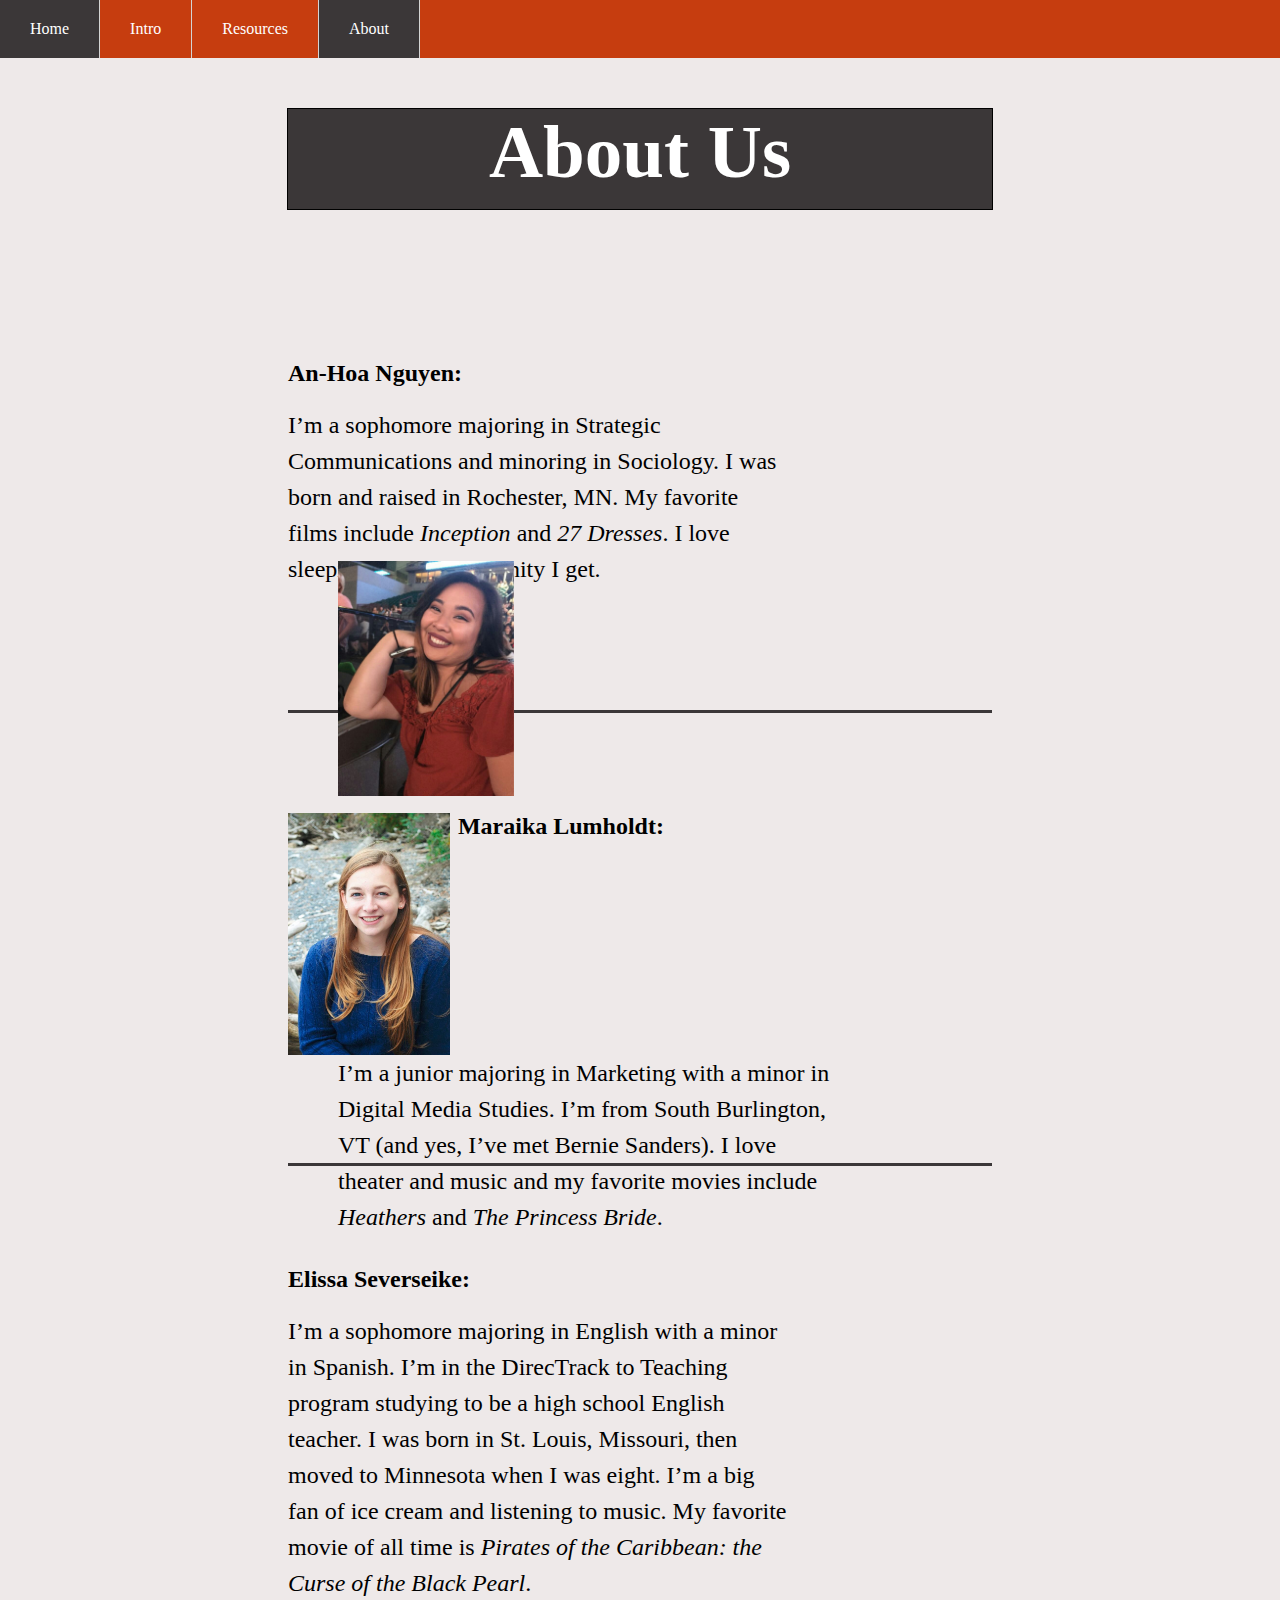
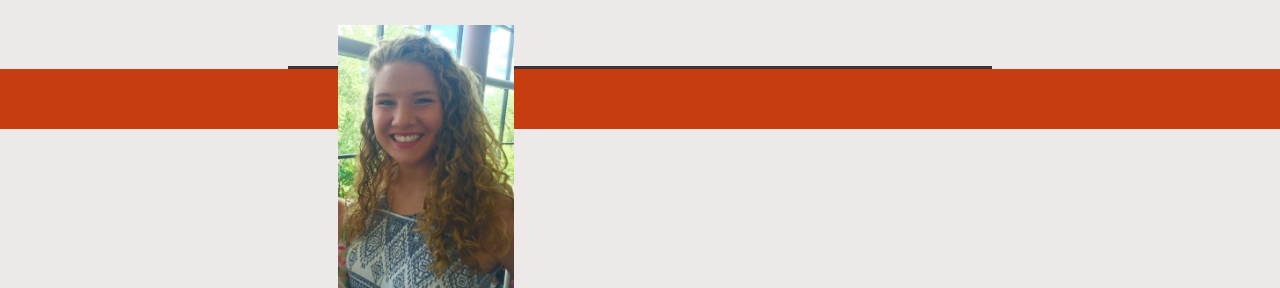
==== about.html @ ce324260 "added about page" ====
<html>
  <head>
    <meta charset="utf-8">
    <title>Title</title>
    <link rel="stylesheet" href="css/about.css">
  </head>
  <body>
    <div class="container">
      <div class="navBar">
        <ul>
          <li><a href="index.html">Home</a></li>
          <li><a href="intro.html">Intro</a></li>
          <li><a href="#">Resources</a></li>
          <li id="active"><a href="about.html">About</a></li>
        </ul>
      </div>
      <h1 class="title">About Us</h1>
      <div class="content">
          <center><div class="anHoaNguyen">
            <h2>An-Hoa Nguyen:</h2>
            <p>I’m a sophomore majoring in Strategic Communications and
              minoring in Sociology. I was born and raised in Rochester, MN.
              My favorite films include <i>Inception</i> and <i>27 Dresses</i>.
              I love sleeping every opportunity I get.
            </p>
            <img src="media/anHoaNguyen.jpg">

          </div></center>
          <center><div class="maraikaLumholdt">

            <img src="media/maraikaLumholdt.jpg">
            <h2>Maraika Lumholdt:</h2>
            <p>I’m a junior majoring in Marketing with a minor in Digital
              Media Studies. I’m from South Burlington, VT (and yes, I’ve met
              Bernie Sanders). I love theater and music and my favorite movies
              include <i>Heathers</i> and <i>The Princess Bride</i>.
            </p>


          </div></center>
          <center><div class="elissaSeverseike">
            <h2>Elissa Severseike:</h2>
            <p>I’m a sophomore majoring in English with a minor in Spanish.
              I’m in the DirecTrack to Teaching program studying to be a
              high school English teacher. I was born in St. Louis, Missouri,
              then moved to Minnesota when I was eight. I’m a big fan of
              ice cream and  listening to music. My favorite movie of all time
              is <i>Pirates of the Caribbean: the Curse of the Black Pearl</i>.
            </p>
            <img src="media/elissaSeverseike.jpg">

          </div></center>
      </div>
      <div class="footer">

      </div>
    </body>
  </html>
---- css/about.css ----
html, body, .container{
    min-height: 100%;

    font-family: "san-serif", "tahoma";
}

body{
  margin: 0;
  background-color: #eee9e9;
}

.navBar ul {
    list-style-type: none;
    margin: 0;
    padding: 0;
    overflow: hidden;
    background-color: #C63D0F;
}

.navBar li {
    float: left;
    border-right:1px solid #D4D4D4;
}

.navBar li a {
    display: block;
    color: white;
    text-align: center;
    padding: 20px 30px;
    text-decoration: none;
}

.navBar li a:hover:not(#active) {
    background-color: #3B3738;
}

li.dropdown {
    display: inline-block;
}

#active {
    background-color: #3B3738;
}

.title{
  font-size: 75px;
  text-align: center;
  border: 1px solid black;
  color: white;
  background-color: #3B3738;
  width: 55%;
  margin-left: auto;
  margin-right: auto;
  height: 100px;
}

.anHoaNguyen{
  width: 55%;
  margin-left: auto;
  margin-right: auto;
  margin-top: 150px;
  height: 350px;
  border-bottom: 3px solid #3B3738;
}

.anHoaNguyen h2{
  text-align: left;
  margin-top: 0;
}

.anHoaNguyen p{
  line-height: 150%;
  text-align: left;
  margin-top: 0;
  font-size: 24px;
  float: left;
  width: 500px;
}

.anHoaNguyen img{
  position: relative;
  margin-top: -50;
  margin-left: 50px;
  float: left;
  width: 25%;
  height: auto;
}

.maraikaLumholdt{
  width: 55%;
  margin-left: auto;
  margin-right: auto;
  margin-top: 100px;
  height: 350px;
  border-bottom: 3px solid #3B3738;
}

.maraikaLumholdt h2{
  margin-top: 0;
  margin-right: 320px;
}

.maraikaLumholdt p{
  line-height: 150%;
  text-align: left;
  margin-top: 0;
  margin-left: 50px;
  font-size: 24px;
  float: left;
  width: 500px;
}

.maraikaLumholdt img{
  position: relative;
  margin-top: 0;

  float: left;
  width: 23%;
  height: auto;
}

.elissaSeverseike{
  width: 55%;
  margin-left: auto;
  margin-right: auto;
  margin-top: 100px;
  height: 400px;
  border-bottom: 3px solid #3B3738;
}

.elissaSeverseike h2{
  text-align: left;
  margin-top: 0;
}

.elissaSeverseike p{
  line-height: 150%;
  text-align: left;
  margin-top: 0;
  font-size: 24px;
  float: left;
  width: 500px;
}

.elissaSeverseike img{
  position: relative;
  margin-left: 50px;
  float: left;
  width: 25%;
  height: auto;
}

.footer{
  background-color: #C63D0F;
  height: 60px;
  left: 0;
  width: 100%;
  position: static;
  bottom: 0;
}
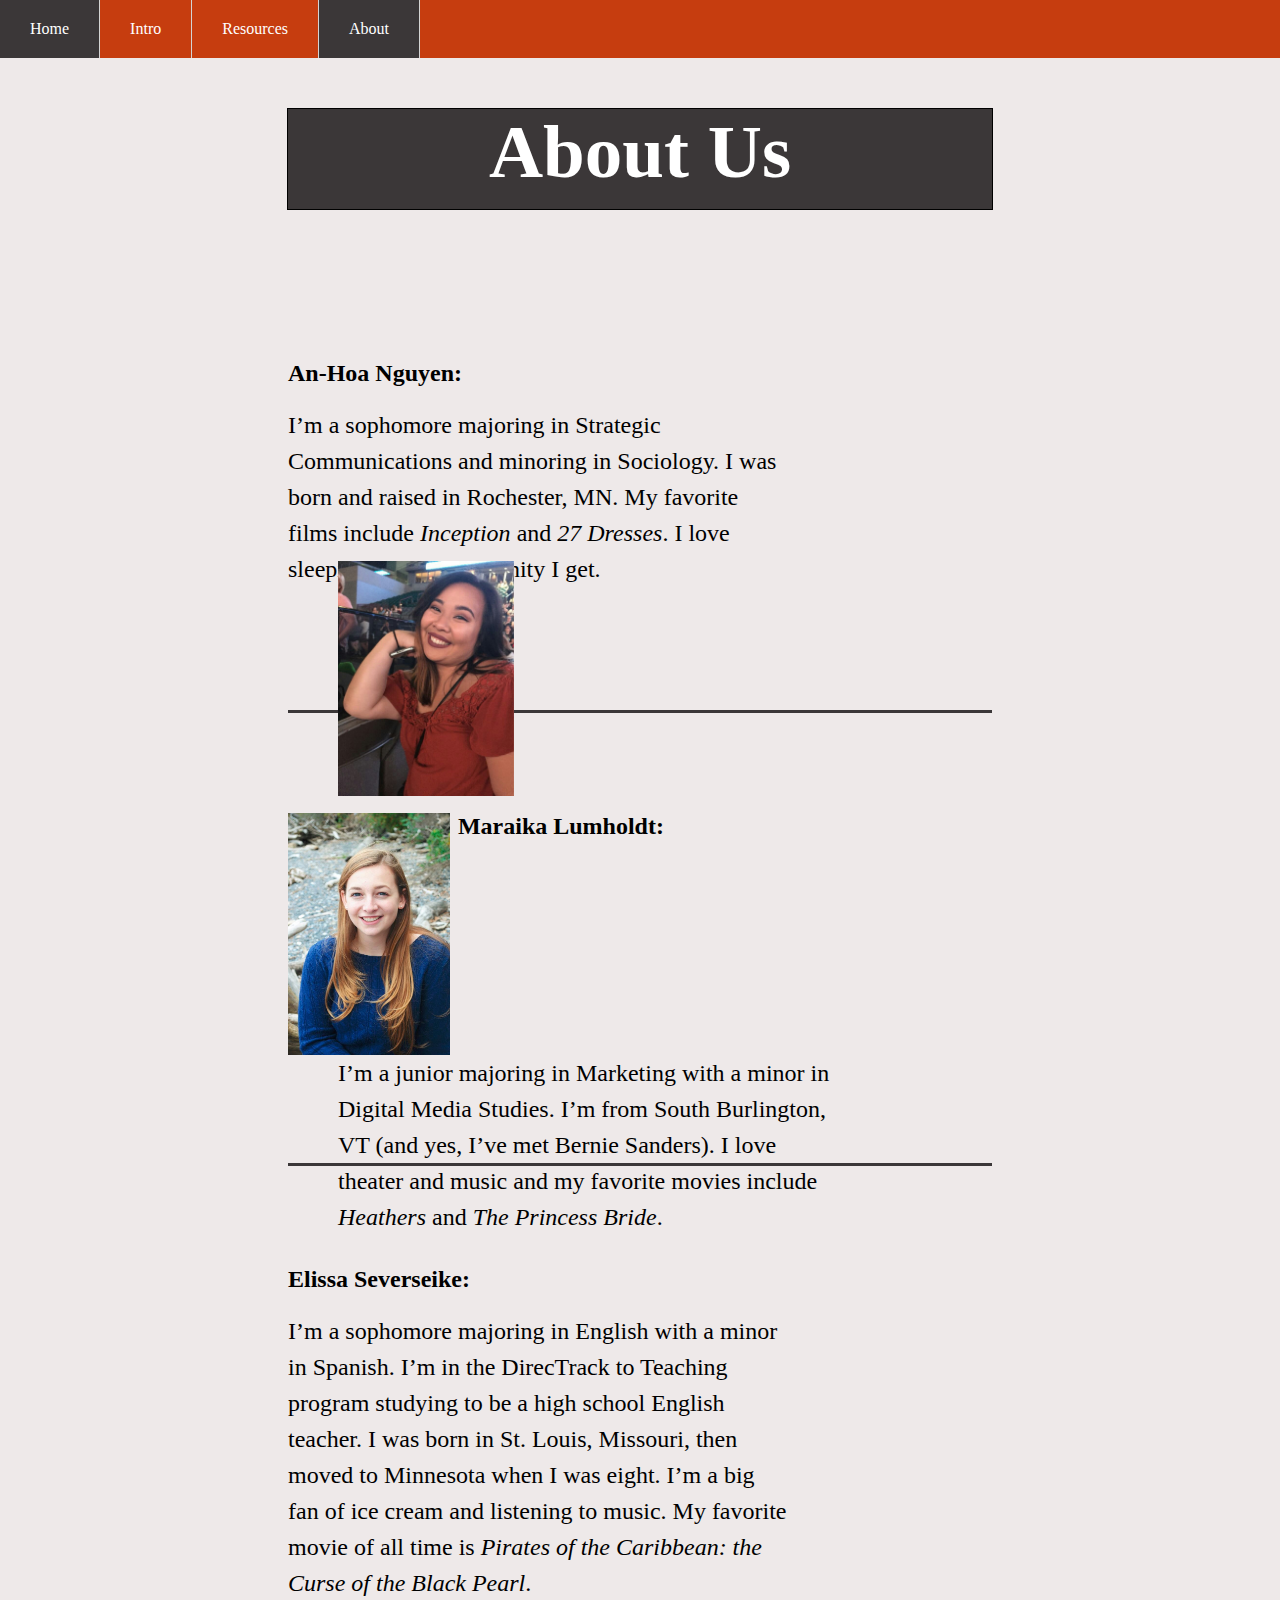
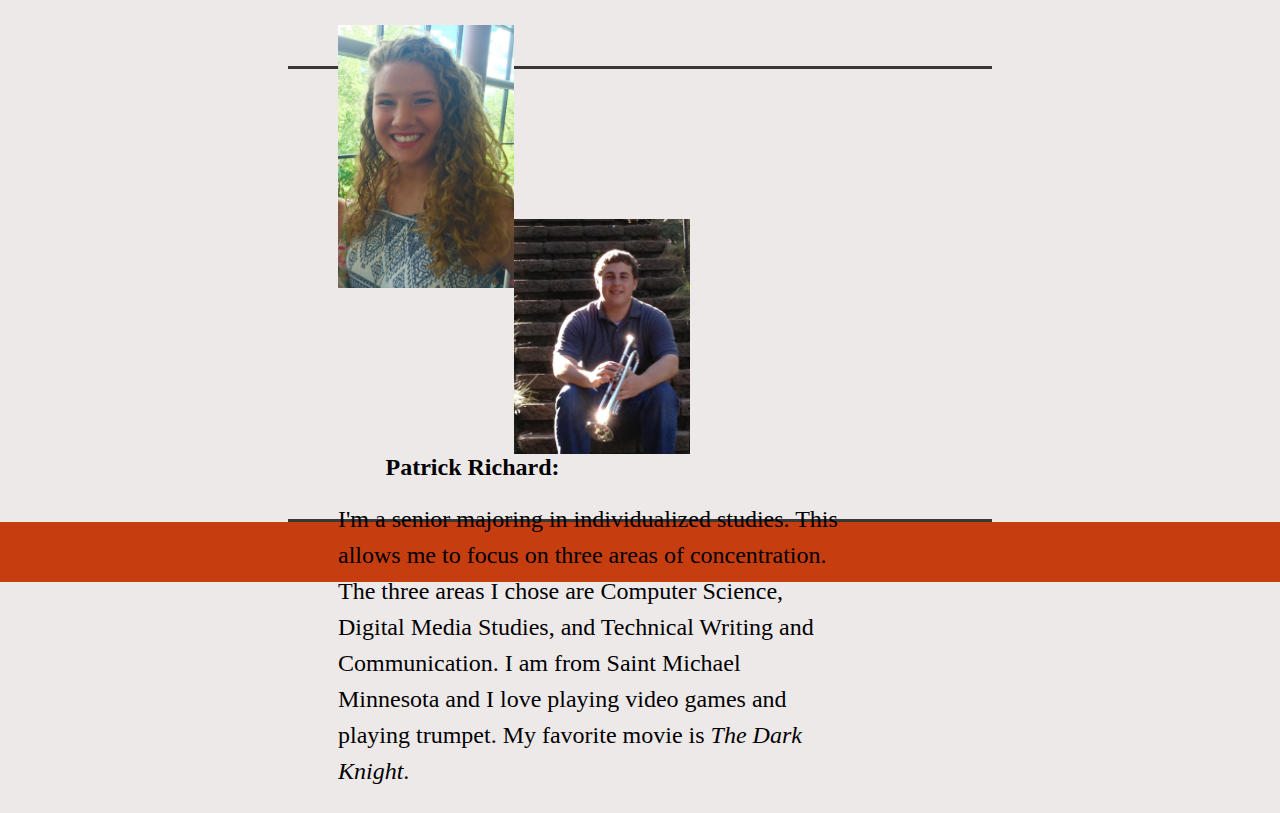
==== commit 01d82d75: "added more to about" ====
--- a/about.html
+++ b/about.html
@@ -1,7 +1,7 @@
 <html>
   <head>
     <meta charset="utf-8">
-    <title>Title</title>
+    <title>UMN Group 3 Final</title>
     <link rel="stylesheet" href="css/about.css">
   </head>
   <body>
@@ -50,6 +50,20 @@
             <img src="media/elissaSeverseike.jpg">
 
           </div></center>
+          <center><div class="patrickRichard">
+
+            <img src="media/patrickRichard.jpg">
+            <h2>Patrick Richard:</h2>
+            <p>I'm a senior majoring in individualized studies.  This allows
+              me to focus on three areas of concentration.  The three areas I
+              chose are Computer Science, Digital Media Studies, and Technical
+               Writing and Communication.  I am from Saint Michael Minnesota
+               and I love playing video games and playing trumpet.  My
+               favorite movie is <i>The Dark Knight</i>.
+            </p>
+
+
+          </div></center>
       </div>
       <div class="footer">
 
--- a/css/about.css
+++ b/css/about.css
@@ -150,6 +150,39 @@
   height: auto;
 }
 
+.patrickRichard{
+  width: 55%;
+  margin-left: auto;
+  margin-right: auto;
+  margin-top: 100px;
+  height: 350px;
+  border-bottom: 3px solid #3B3738;
+}
+
+.patrickRichard h2{
+  margin-top: 0;
+  margin-right: 335px;
+}
+
+.patrickRichard p{
+  line-height: 150%;
+  text-align: left;
+  margin-top: 0;
+  margin-left: 50px;
+  font-size: 24px;
+  float: left;
+  width: 500px;
+}
+
+.patrickRichard img{
+  position: relative;
+  margin-top: 50;
+
+  float: left;
+  width: 25%;
+  height: auto;
+}
+
 .footer{
   background-color: #C63D0F;
   height: 60px;
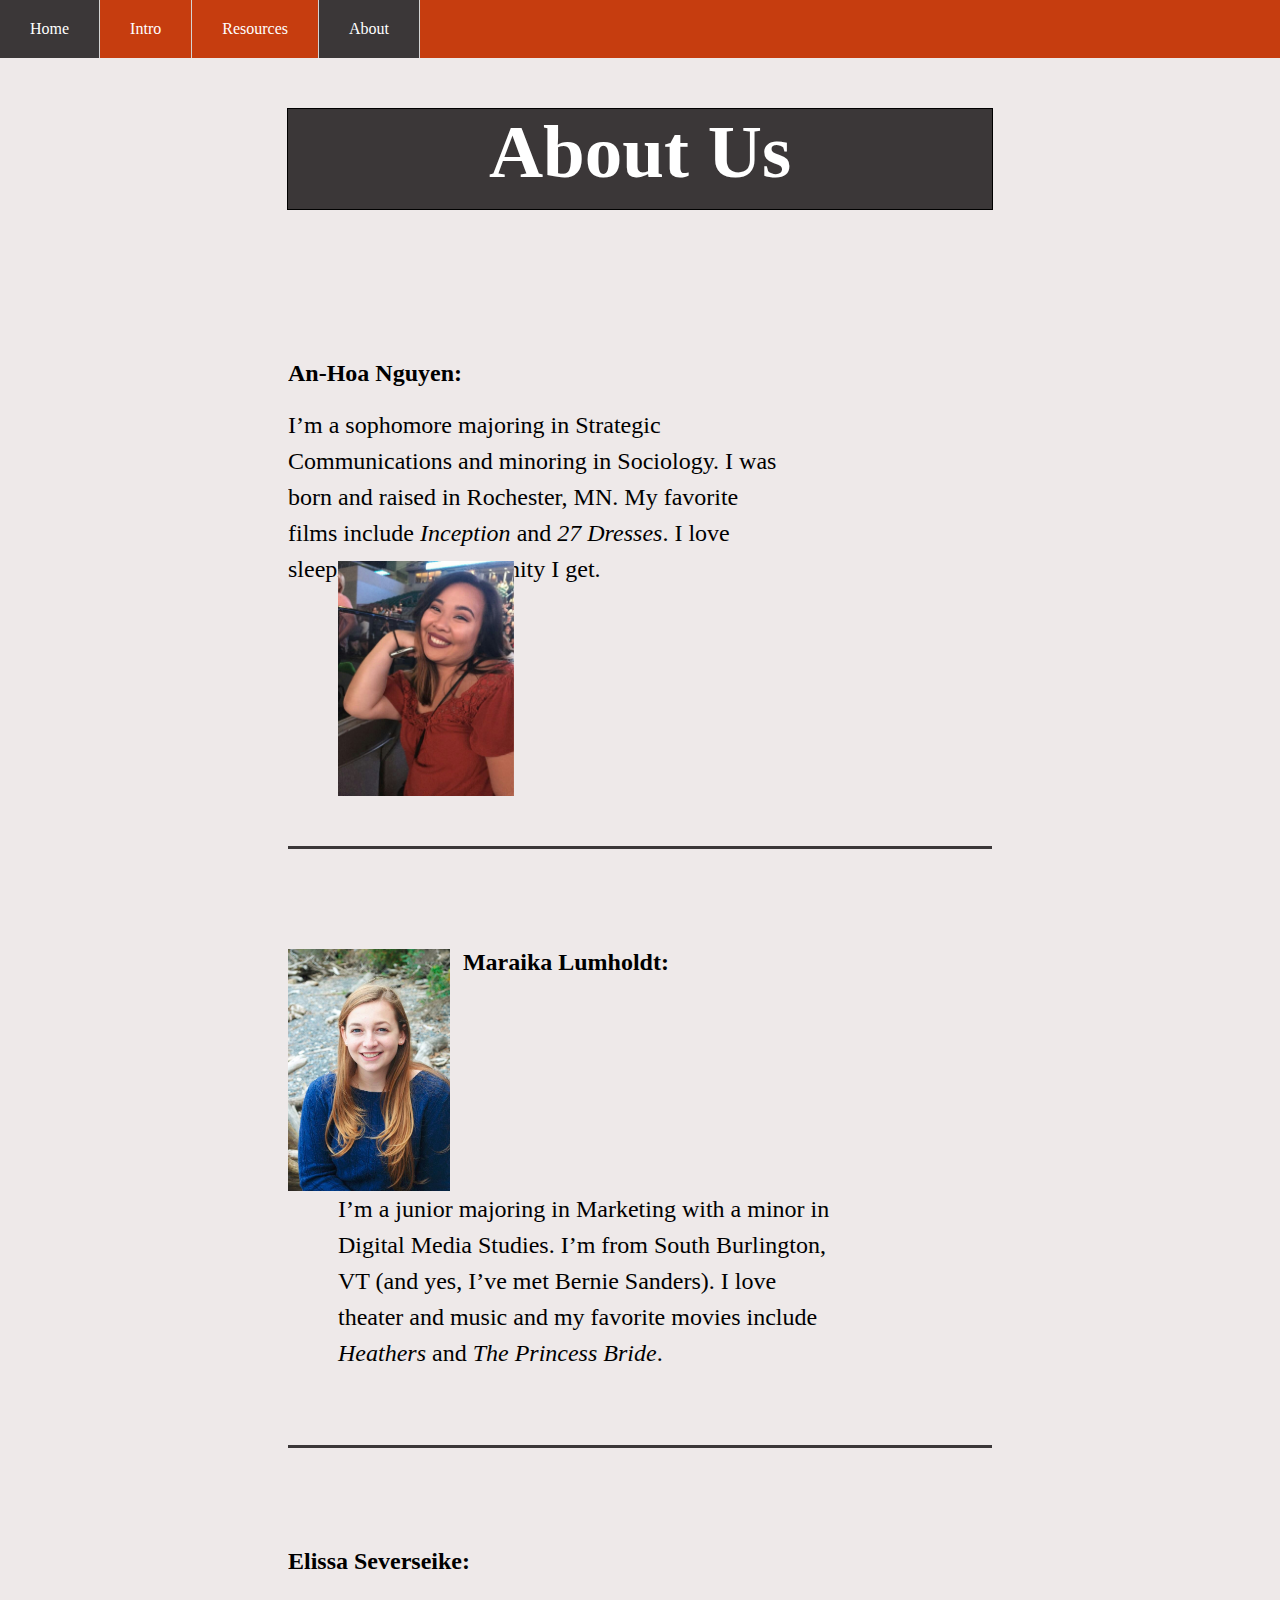
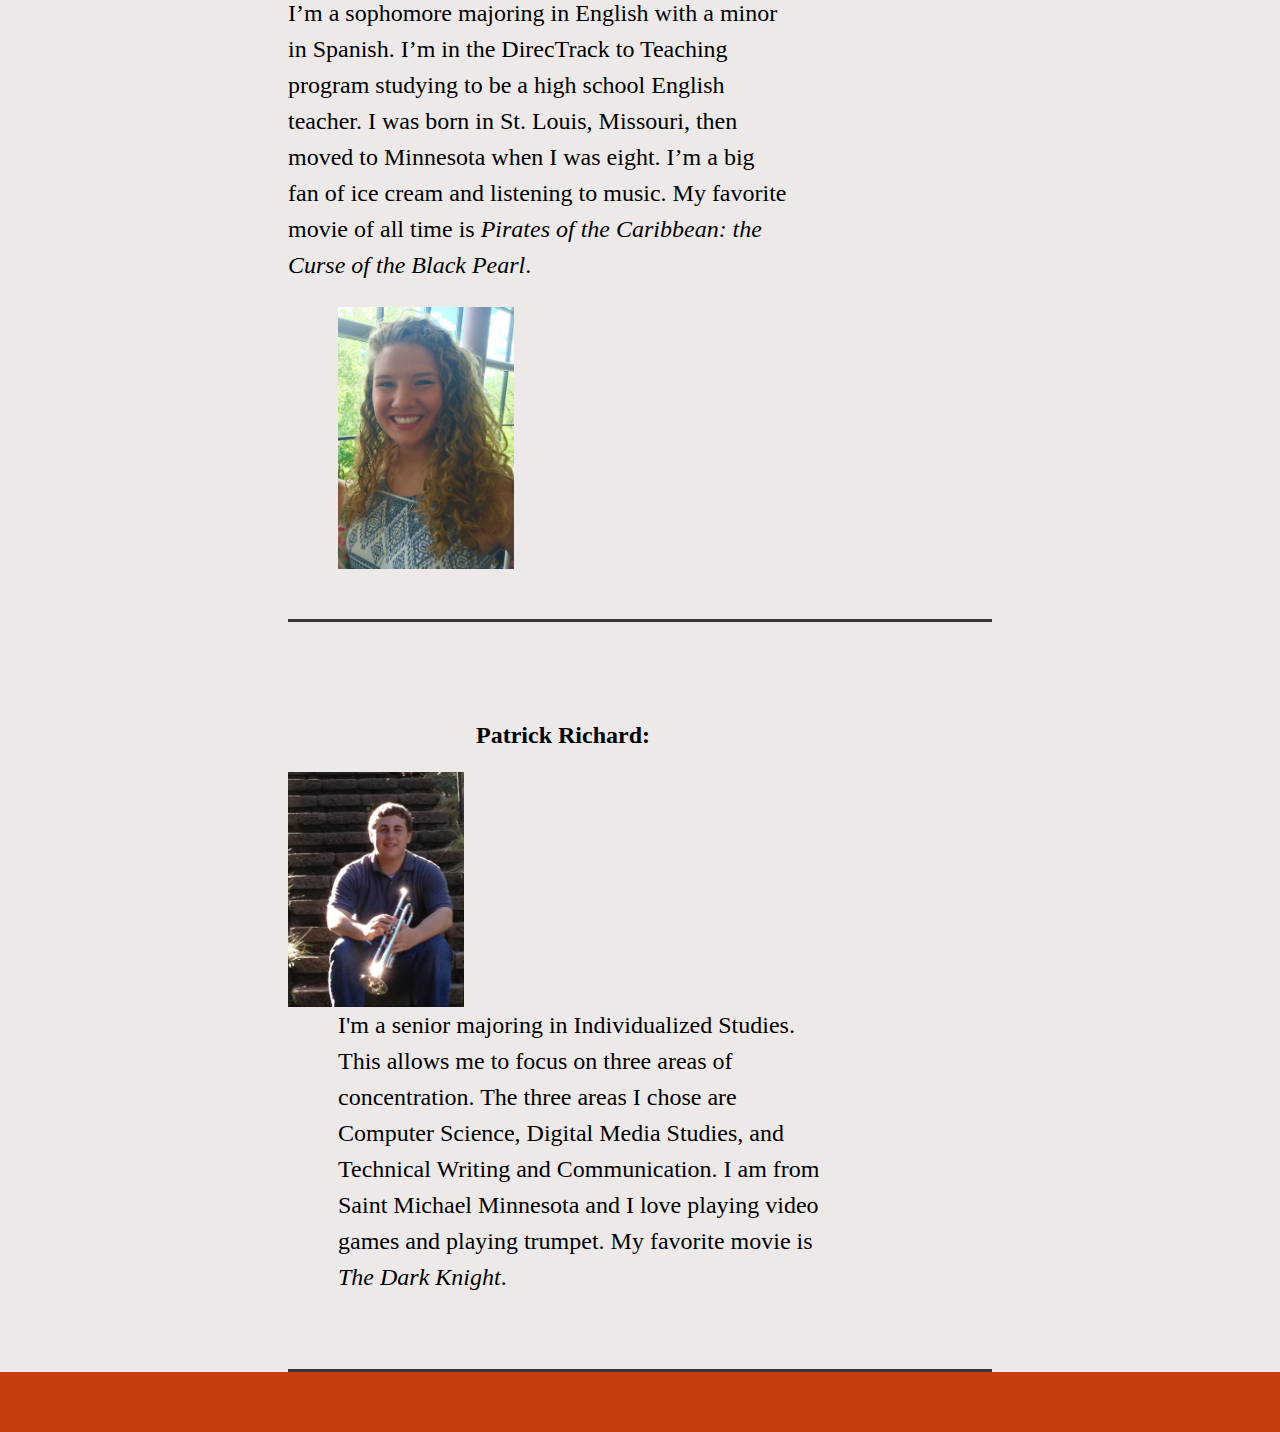
==== commit 1b5ac104: "fixed css" ====
--- a/about.html
+++ b/about.html
@@ -54,7 +54,7 @@
 
             <img src="media/patrickRichard.jpg">
             <h2>Patrick Richard:</h2>
-            <p>I'm a senior majoring in individualized studies.  This allows
+            <p>I'm a senior majoring in Individualized Studies.  This allows
               me to focus on three areas of concentration.  The three areas I
               chose are Computer Science, Digital Media Studies, and Technical
                Writing and Communication.  I am from Saint Michael Minnesota
--- a/css/about.css
+++ b/css/about.css
@@ -59,7 +59,8 @@
   margin-left: auto;
   margin-right: auto;
   margin-top: 150px;
-  height: 350px;
+  padding-bottom: 50px;
+  overflow: auto;
   border-bottom: 3px solid #3B3738;
 }
 
@@ -91,13 +92,15 @@
   margin-left: auto;
   margin-right: auto;
   margin-top: 100px;
-  height: 350px;
+  overflow: auto;
+  padding-bottom: 50px;
   border-bottom: 3px solid #3B3738;
 }
 
 .maraikaLumholdt h2{
   margin-top: 0;
-  margin-right: 320px;
+  text-align: center;
+  margin-right: 310;
 }
 
 .maraikaLumholdt p{
@@ -124,13 +127,14 @@
   margin-left: auto;
   margin-right: auto;
   margin-top: 100px;
-  height: 400px;
+  overflow: auto;
+  padding-bottom: 50px;
   border-bottom: 3px solid #3B3738;
 }
 
 .elissaSeverseike h2{
+  margin-top: 0;
   text-align: left;
-  margin-top: 0;
 }
 
 .elissaSeverseike p{
@@ -155,13 +159,14 @@
   margin-left: auto;
   margin-right: auto;
   margin-top: 100px;
-  height: 350px;
+  overflow: auto;
+  padding-bottom: 50px;
   border-bottom: 3px solid #3B3738;
 }
 
 .patrickRichard h2{
   margin-top: 0;
-  margin-right: 335px;
+  margin-right: 330px;
 }
 
 .patrickRichard p{
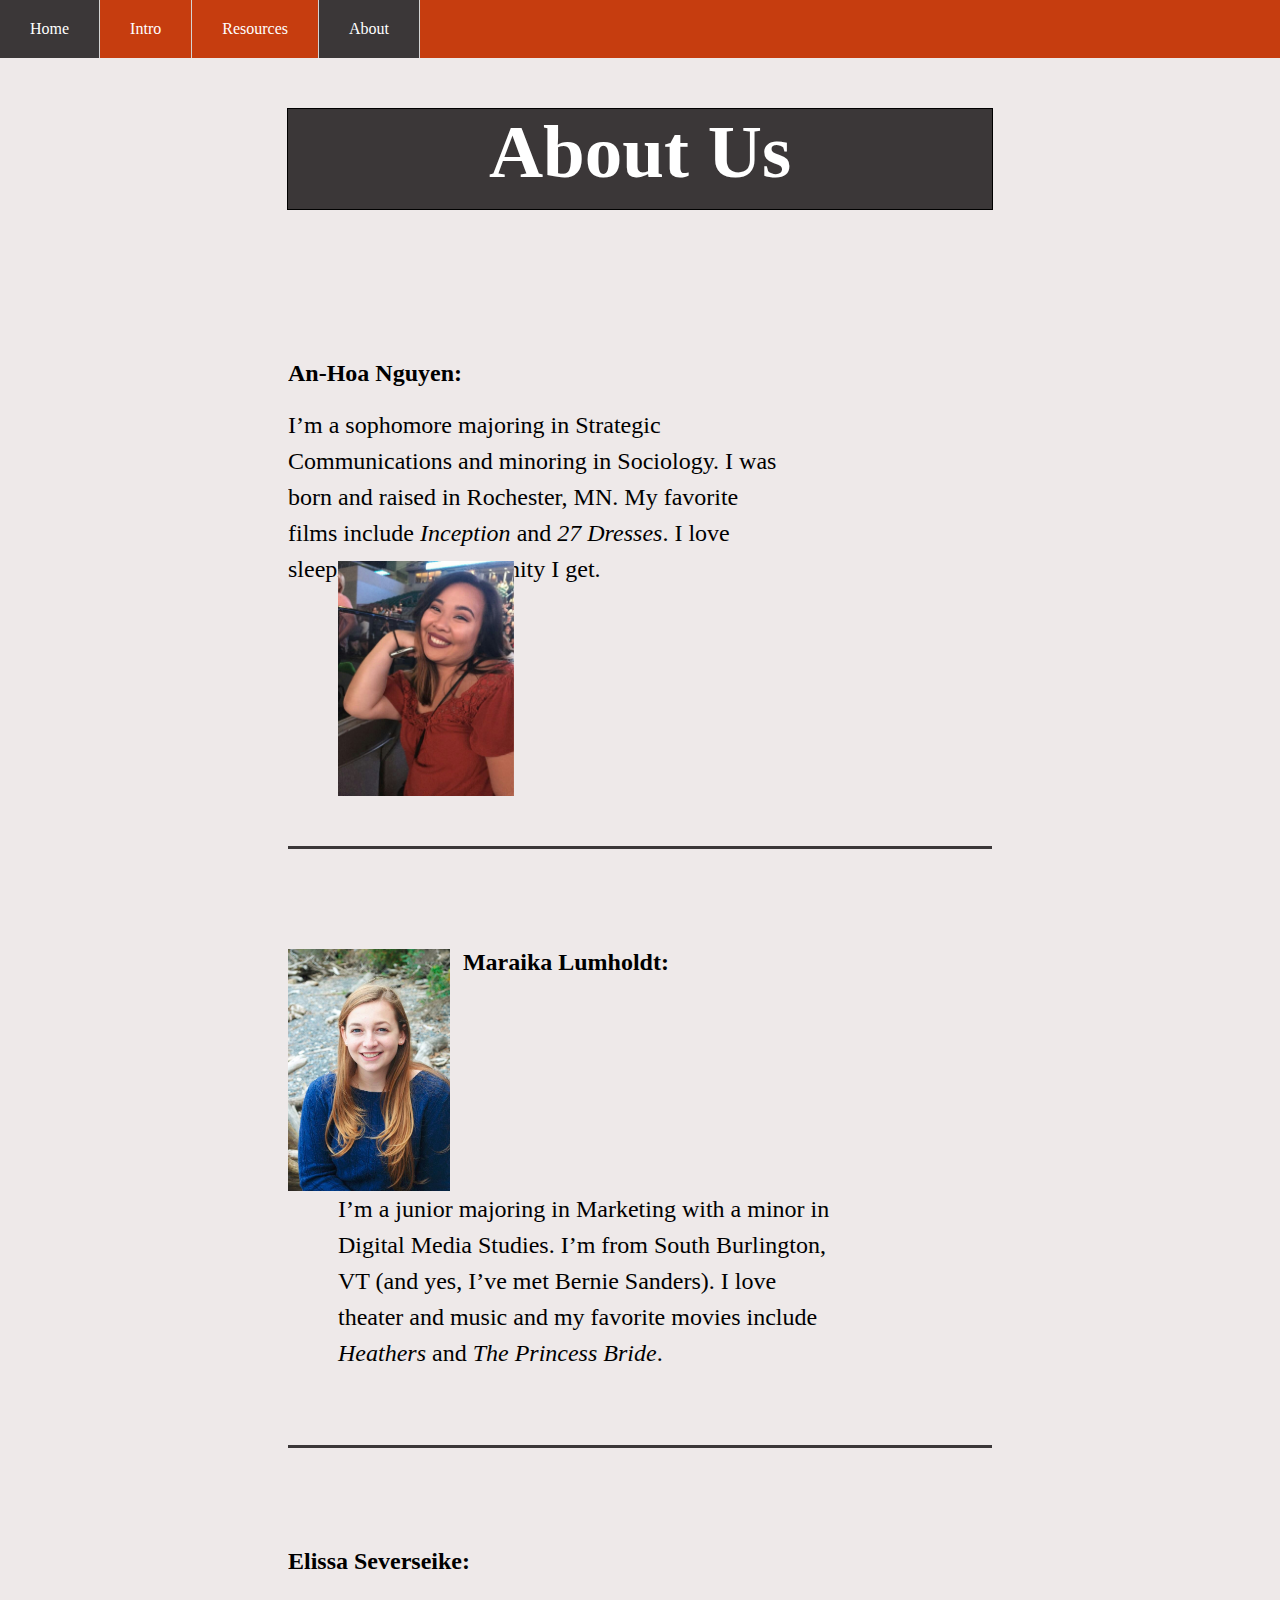
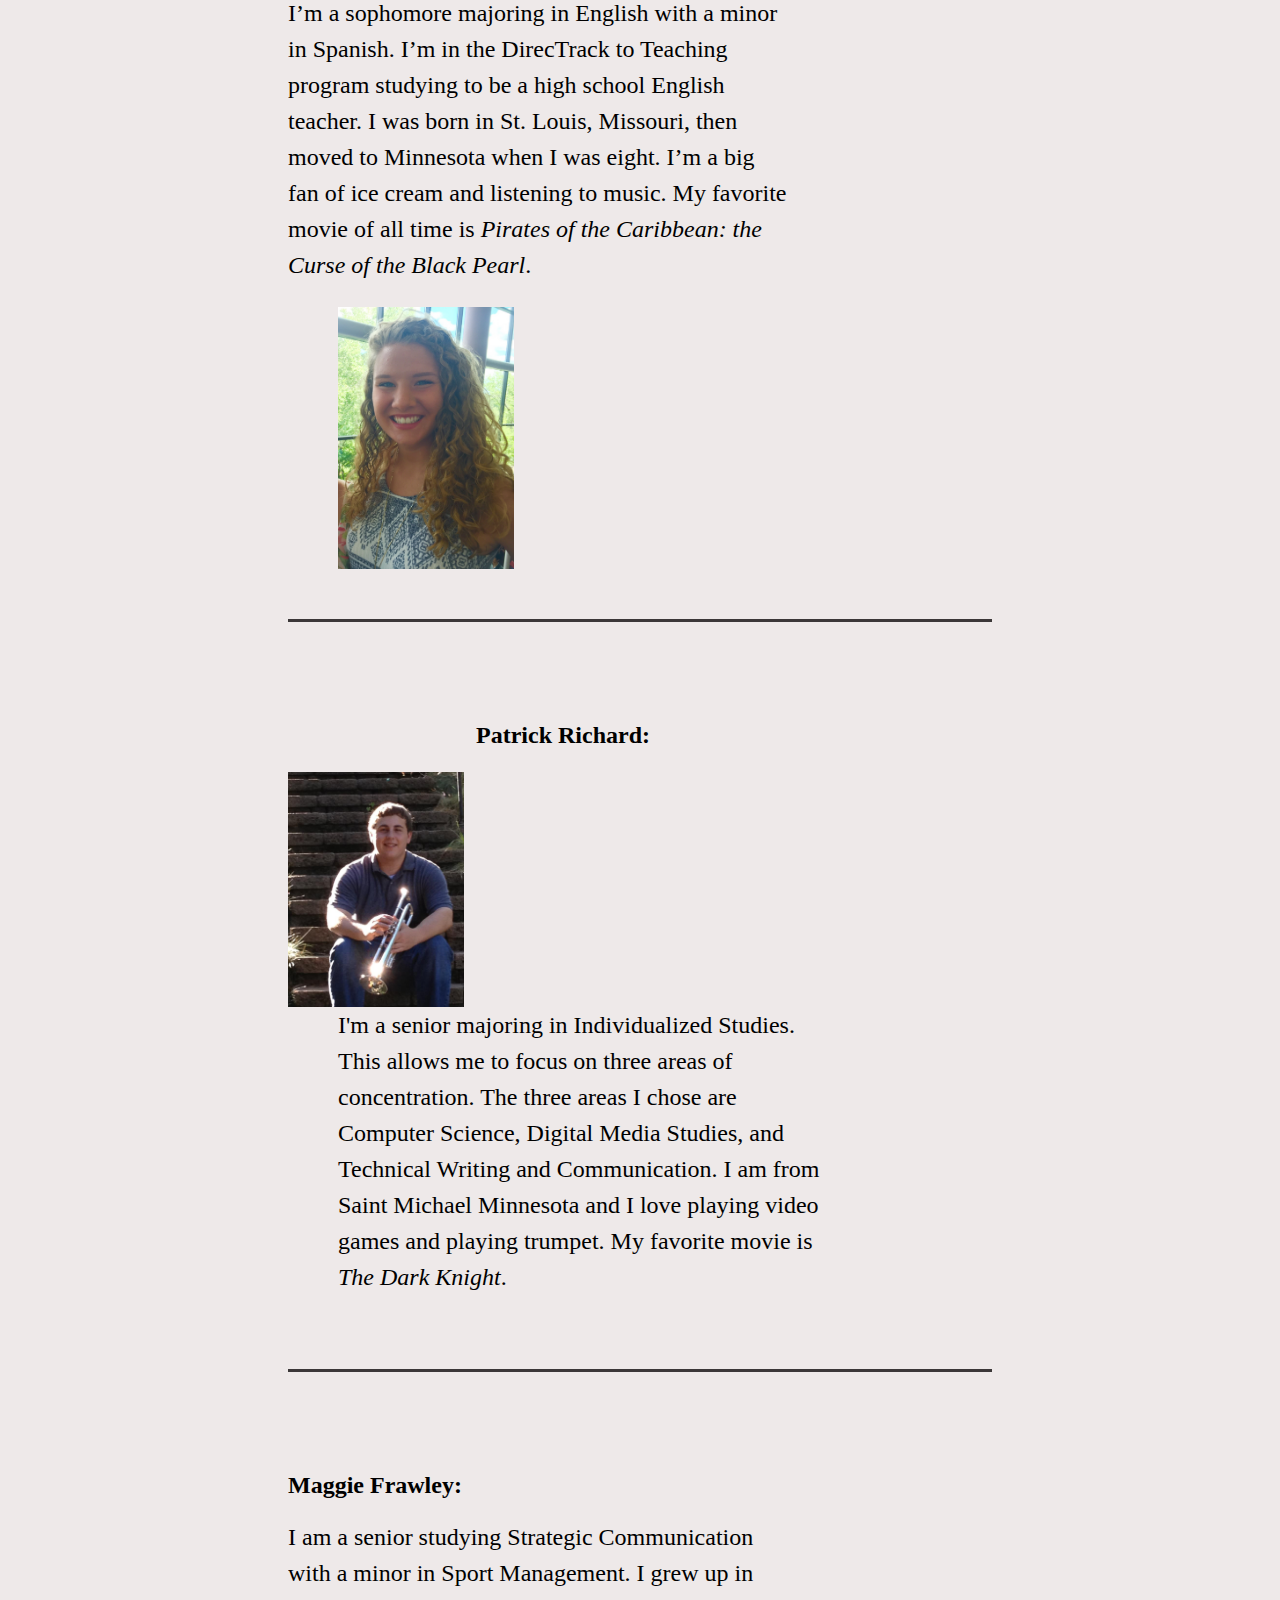
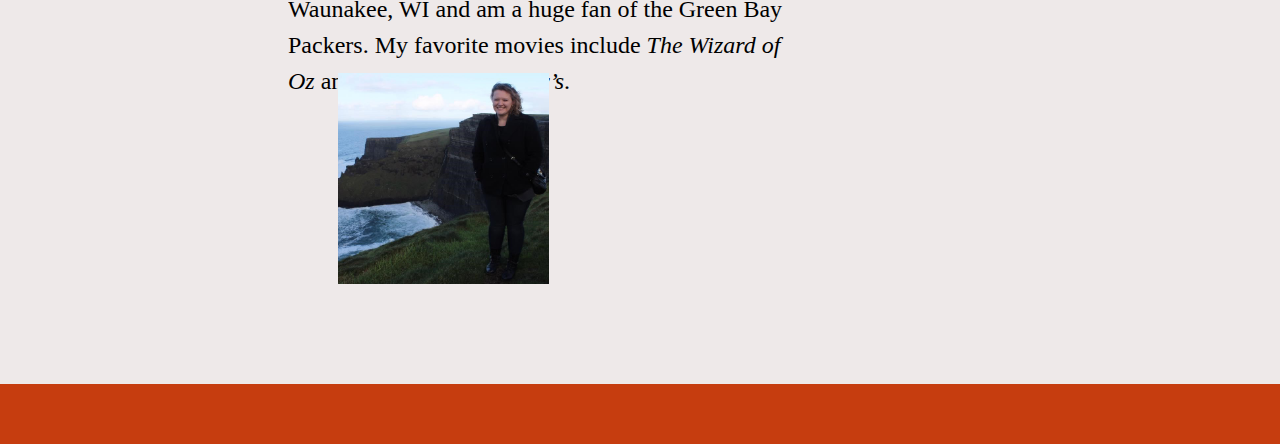
==== commit 367ca5f2: "update" ====
--- a/about.html
+++ b/about.html
@@ -64,6 +64,16 @@
 
 
           </div></center>
+          <center><div class="maggieFrawley">
+            <h2>Maggie Frawley:</h2>
+            <p>I am a senior studying Strategic Communication with a minor in
+              Sport Management. I grew up in Waunakee, WI and am a huge fan of
+              the Green Bay Packers. My favorite movies include <i>The Wizard of
+              Oz</i> and <i>Breakfast at Tiffany’s</i>.
+            </p>
+            <img src="media/maggieFrawley.jpg">
+
+          </div></center>
       </div>
       <div class="footer">
 
--- a/css/about.css
+++ b/css/about.css
@@ -186,6 +186,38 @@
   float: left;
   width: 25%;
   height: auto;
+}
+
+.maggieFrawley{
+  width: 55%;
+  margin-left: auto;
+  margin-right: auto;
+  margin-top: 100px;
+  overflow: auto;
+  padding-bottom: 100px;
+}
+
+.maggieFrawley h2{
+  margin-top: 0;
+  text-align: left;
+}
+
+.maggieFrawley p{
+  line-height: 150%;
+  text-align: left;
+  margin-top: 0;
+  font-size: 24px;
+  float: left;
+  width: 500px;
+}
+
+.maggieFrawley img{
+  position: relative;
+  margin-left: 50px;
+  float: left;
+  width: 30%;
+  height: auto;
+  margin-top: -50;
 }
 
 .footer{
